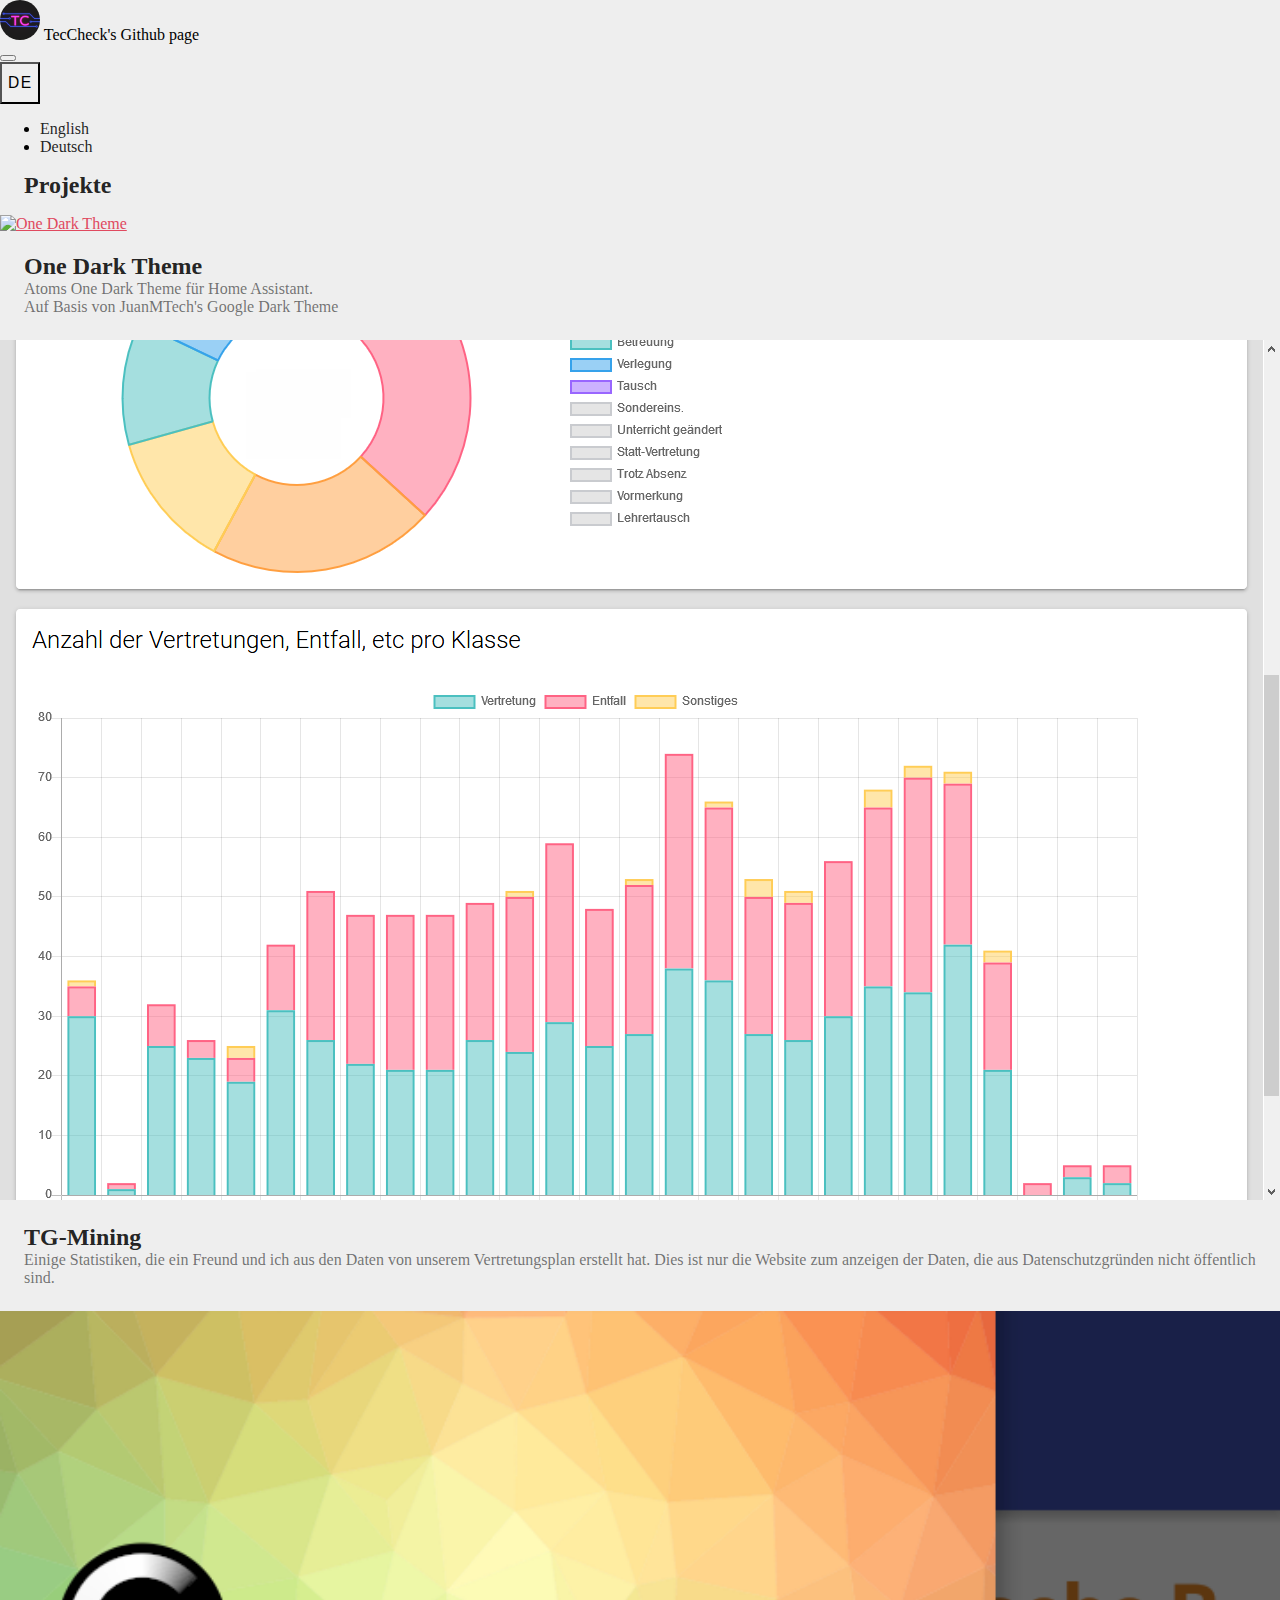
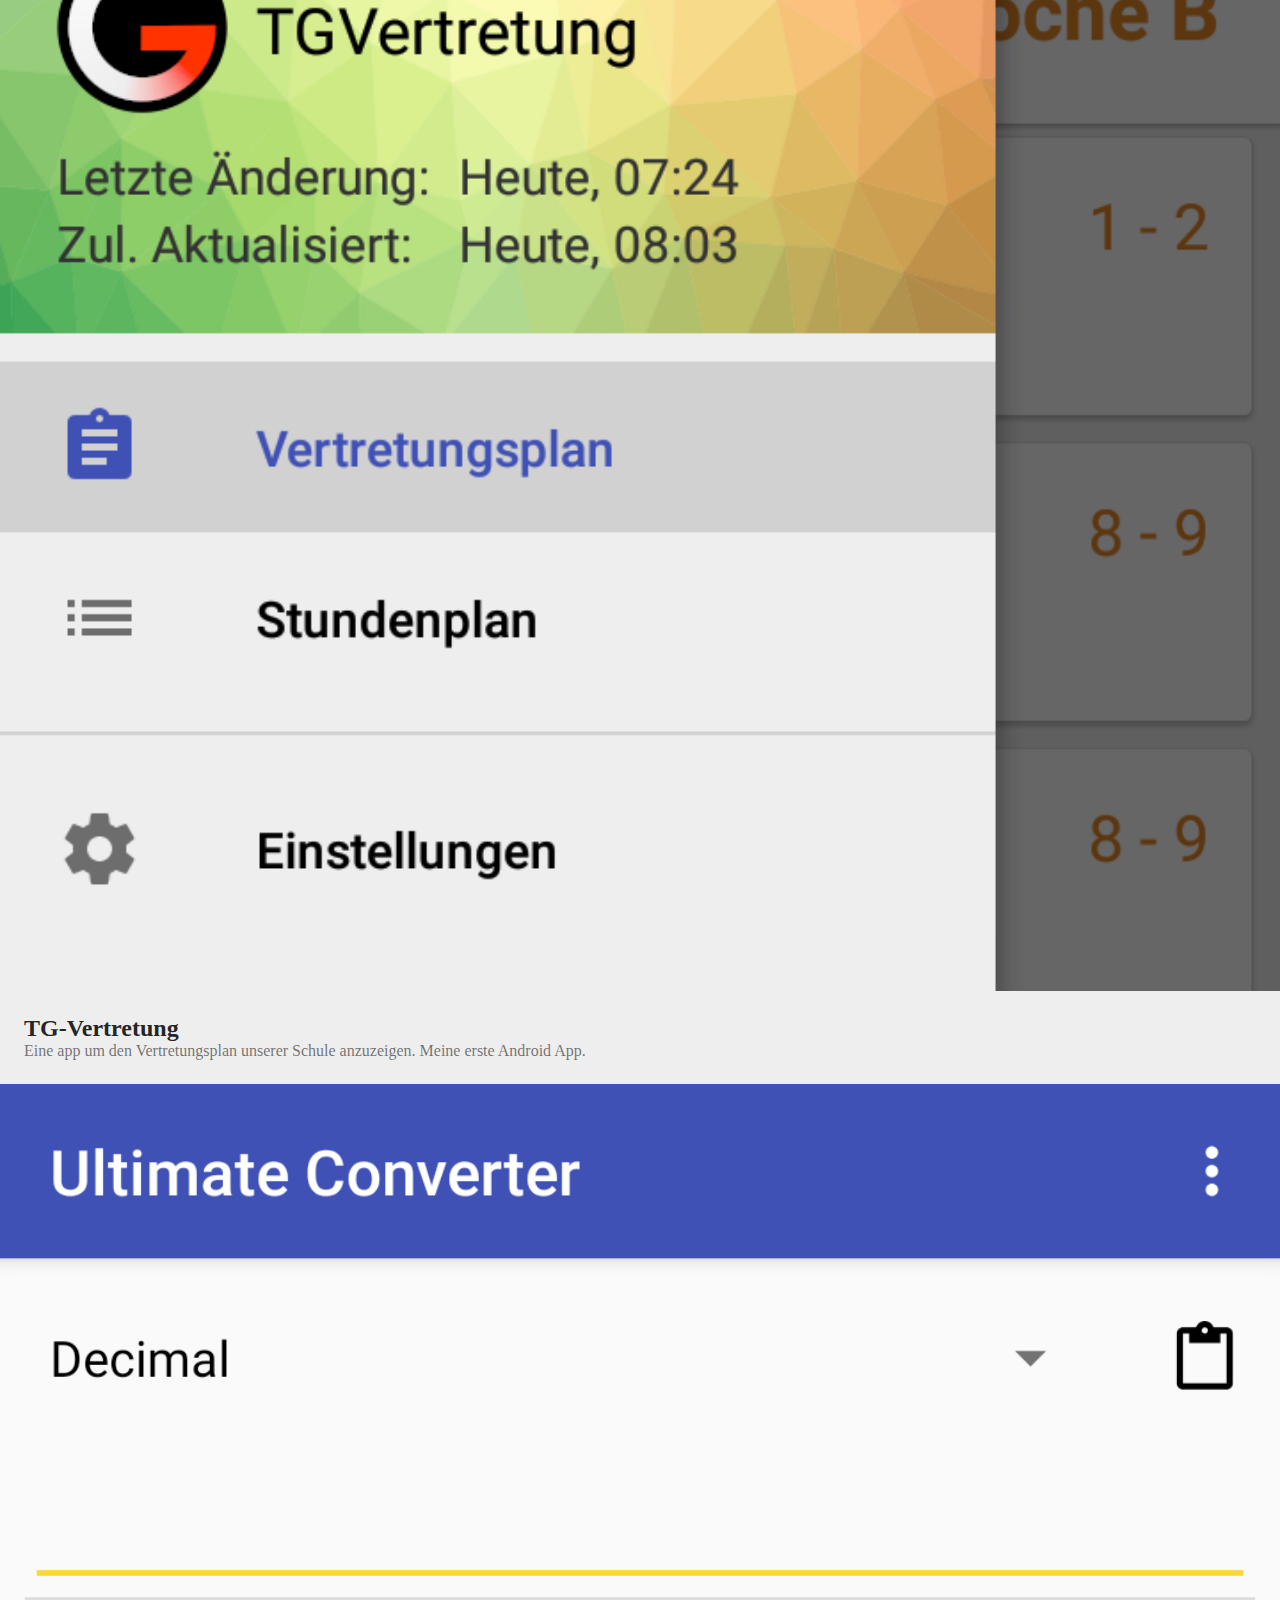
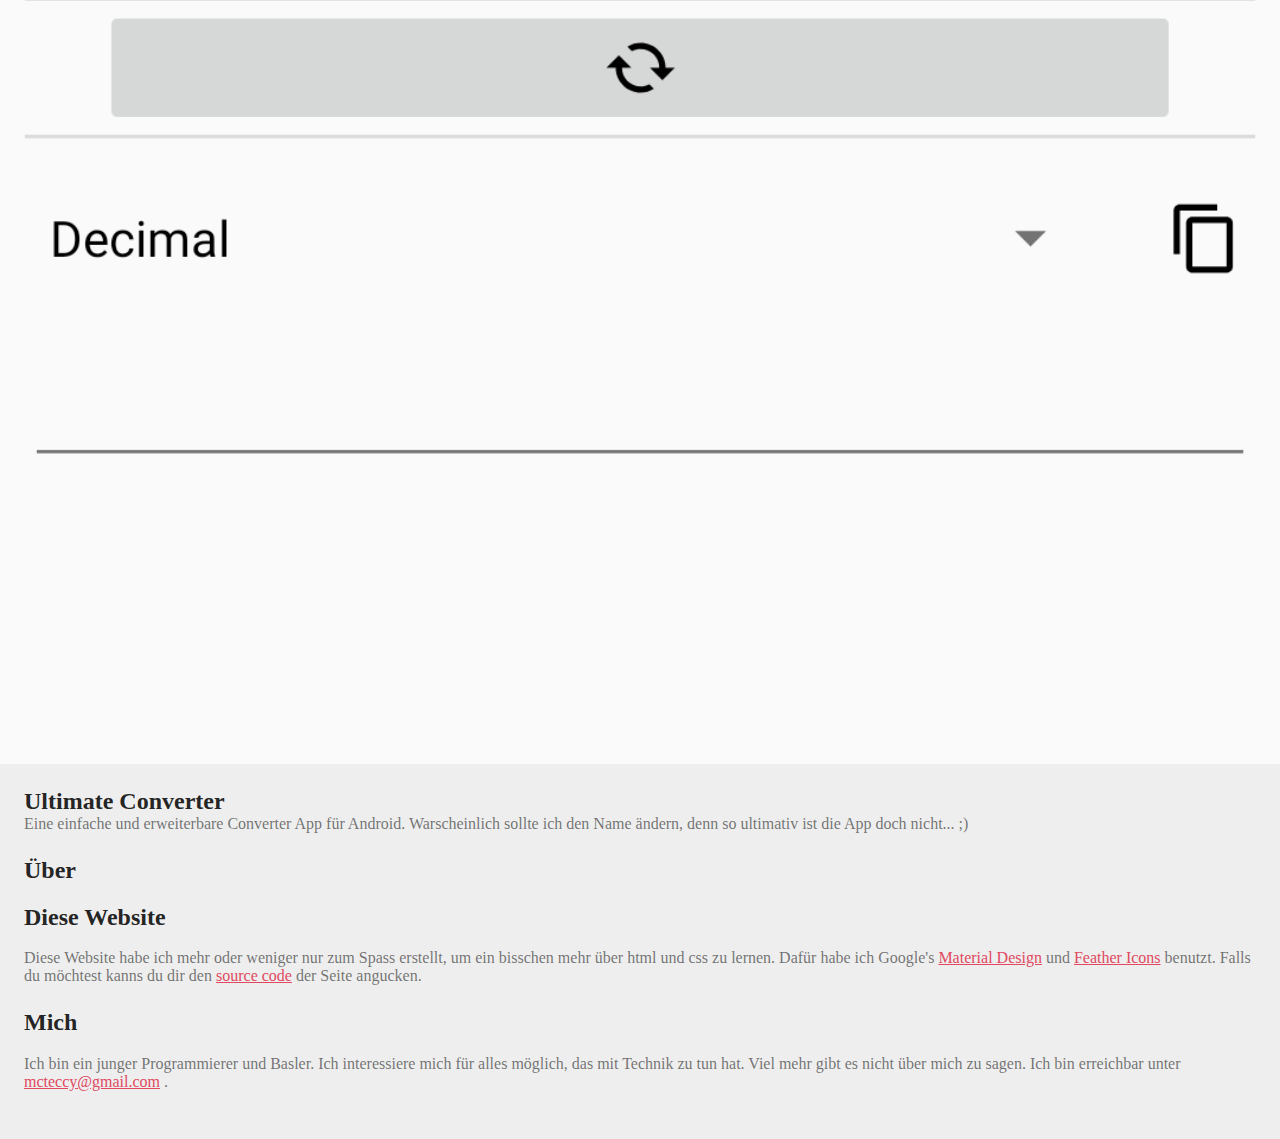
==== de/index.html @ 8847106c "added dark night switch and german translation" ====
<!DOCTYPE html>

<html>

<head>
    <meta name="viewport" content="width=device-width, minimum-scale=1.0, initial-scale=1.0, user-scalable=yes">
    <meta charset="UTF-8">

    <title>TecCheck's Github Seite</title>
    <link rel="icon" type="../image/png" sizes="32x32" href="/images/favicon.ico">

    <link href="https://fonts.googleapis.com/icon?family=Material+Icons" rel="stylesheet">

    <link rel="stylesheet" href="https://fonts.googleapis.com/css?family=Rubik:300,400,500">
    <link rel="stylesheet" href="https://fonts.googleapis.com/css?family=Roboto:300,400,500,600,700">
    <link rel="stylesheet" href="https://fonts.googleapis.com/css?family=Roboto+Mono">

    <link href="https://unpkg.com/material-components-web@4.0.0/dist/material-components-web.min.css" rel="stylesheet">
    <link href="../css/style.css" rel="stylesheet">

    <script src="https://unpkg.com/material-components-web@4.0.0/dist/material-components-web.min.js"></script>
    <script src="https://cdn.jsdelivr.net/npm/feather-icons/dist/feather.min.js"></script>
    <script src="../script/main.js"></script>
</head>

<body>
    <header class="mdc-top-app-bar" style="top: 0px; left: 0px;">
        <div class="mdc-top-app-bar__row" style="color: var(--mdc-theme-on-primary, black);">
            <section class="mdc-top-app-bar__section mdc-top-app-bar__section--align-start">
                <img class="mdc-top-app-bar__navigation-icon" alt="logo" src="../images/logo.png" width="40px"
                    height="40px" style="border-radius: 50%;">
                <span class="mdc-top-app-bar__title mdc-top-app-bar__title--desktop">TecCheck's Github page</span>
                <span class="mdc-top-app-bar__title mdc-top-app-bar__title--mobile">TecCheck</span>
            </section>

            <section class="mdc-top-app-bar__section mdc-top-app-bar__section--align-end" role="toolbar">
                <a href="https://github.com/TecCheck/" class="mdc-icon-button" aria-pressed="false" aria-label="Github">
                    <i class="feather-icon mdc-icon-button__icon" data-feather="github"></i>
                </a>

                <button id="dark-night-switch" class="mdc-icon-button" aria-pressed="false"
                    aria-label="Add to favorites">
                    <i class="feather-icon mdc-icon-button__icon" data-feather="sun"></i>
                    <i class="feather-icon mdc-icon-button__icon mdc-icon-button__icon--on" data-feather="moon"></i>
                </button>

                <div class="mdc-menu-surface--anchor">
                    <button id="language-menu-button" class="mdc-icon-button mdc-text-icon-button"
                        style="color: var(--mdc-theme-on-primary);">
                        de
                    </button>

                    <div id="language-menu" class="mdc-menu mdc-menu-surface">
                        <ul class="mdc-list" role="menu" aria-hidden="true" aria-orientation="vertical" tabindex="-1">
                            <li id="language-menu-english" class="mdc-list-item" role="menuitem">
                                <span class="mdc-list-item__text on-primary">English</span>
                            </li>
                            <li id="language-menu-german" class="mdc-list-item" role="menuitem">
                                <span class="mdc-list-item__text on-primary">Deutsch</span>
                            </li>
                        </ul>
                    </div>
                </div>

            </section>
        </div>
    </header>

    <div class="mdc-top-app-bar--fixed-adjust content-main">
        <div class="mdc-layout-grid">
            <h2 class="title-text mdc-typography mdc-typography--headline4">
                Projekte
            </h2>

            <div class="mdc-layout-grid__inner">

                <div
                    class="mdc-layout-grid__cell--span-3-desktop mdc-layout-grid__cell--span-4-phone mdc-layout-grid__cell--span-4-tablet mdc-card">
                    <a href="https://github.com/TecCheck/one_dark_theme" class="mdc-card__primary-action">
                        <img class="card-image" src="../images/One-Dark-Theme.png" alt="One Dark Theme"
                            style="width: 100%;" />
                    </a>

                    <div class="card-description">

                        <h2 class="card-title mdc-typography mdc-typography--headline6">
                            One Dark Theme
                        </h2>

                        <div class="card-secondary mdc-typography mdc-typography--body2">
                            Atoms One Dark Theme für Home Assistant.
                            <br>
                            Auf Basis von JuanMTech's Google Dark Theme
                        </div>
                    </div>
                </div>

                <div
                    class="mdc-layout-grid__cell--span-3-desktop mdc-layout-grid__cell--span-4-phone mdc-layout-grid__cell--span-4-tablet mdc-card">
                    <a href="https://teccheck.github.io/TG-Mining/" class="mdc-card__primary-action">
                        <img class="card-image" src="../images/TG-Mining.png" alt="TG-Mining" style="width: 100%;" />
                    </a>

                    <div class="card-description">

                        <h2 class="card-title mdc-typography mdc-typography--headline6">
                            TG-Mining
                        </h2>

                        <div class="card-secondary mdc-typography mdc-typography--body2">
                            Einige Statistiken, die ein Freund und ich aus den Daten von unserem
                            Vertretungsplan erstellt hat. Dies ist nur die Website zum anzeigen der Daten,
                            die aus Datenschutzgründen nicht öffentlich sind.
                        </div>
                    </div>
                </div>

                <div
                    class="mdc-layout-grid__cell--span-3-desktop mdc-layout-grid__cell--span-4-phone mdc-layout-grid__cell--span-4-tablet mdc-card">
                    <a href="https://github.com/TecCheck/TG-Vertretung" class="mdc-card__primary-action">
                        <img class="card-image" src="../images/TG-Vertretung.png" alt="TG-Vertretung"
                            style="width: 100%;" />
                    </a>
                    <div class="card-description">
                        <h2 class="card-title mdc-typography mdc-typography--headline6">
                            TG-Vertretung
                        </h2>

                        <div class="card-secondary mdc-typography mdc-typography--body2">
                            Eine app um den Vertretungsplan unserer Schule anzuzeigen. Meine erste Android App.
                        </div>
                    </div>
                </div>

                <div
                    class="mdc-layout-grid__cell--span-3-desktop mdc-layout-grid__cell--span-4-phone mdc-layout-grid__cell--span-4-tablet mdc-card">
                    <a href="https://github.com/TecCheck/UltimateConverter" class="mdc-card__primary-action">
                        <img class="card-image" src="../images/UltimateConverter.png" alt="UltimateConverter"
                            style="width: 100%;" />
                    </a>
                    <div class="card-description">
                        <h2 class="card-title mdc-typography mdc-typography--headline6">
                            Ultimate Converter
                        </h2>

                        <div class="card-secondary mdc-typography mdc-typography--body2">
                            Eine einfache und erweiterbare Converter App für Android.
                            Warscheinlich sollte ich den Name ändern, denn so ultimativ ist die App doch nicht... ;)
                        </div>
                    </div>
                </div>

            </div>
        </div>

        <div class="mdc-layout-grid">
            <h2 class="title-text mdc-typography mdc-typography--headline4">
                Über
            </h2>

            <div class="mdc-layout-grid__inner">

                <div
                    class="mdc-layout-grid__cell--span-6-desktop mdc-layout-grid__cell--span-4-phone mdc-layout-grid__cell--span-8-tablet mdc-card">
                    <a href="https://github.com/TecCheck/one_dark_theme" class="mdc-card__primary-action">
                    </a>

                    <div class="card-description">
                        <h2 class="card-title mdc-typography mdc-typography--headline6">
                            Diese Website
                        </h2>
                        <h3 class="card-subtitle mdc-typography mdc-typography--subtitle2">
                        </h3>
                        <div class="card-secondary mdc-typography mdc-typography--body2">
                            Diese Website habe ich mehr oder weniger nur zum Spass erstellt, um ein bisschen mehr über
                            html
                            und css zu lernen. Dafür habe ich Google's
                            <a href="https://material.io">Material Design</a>
                            und
                            <a href="https://feathericons.com/">Feather Icons</a>
                            benutzt. Falls du möchtest kanns du dir den
                            <a href="https://github.com/TecCheck/teccheck.github.io">source code</a>
                            der Seite angucken.
                        </div>
                    </div>
                </div>

                <div
                    class="mdc-layout-grid__cell--span-6-desktop mdc-layout-grid__cell--span-4-phone mdc-layout-grid__cell--span-8-tablet mdc-card">
                    <a href="https://github.com/TecCheck/one_dark_theme" class="mdc-card__primary-action">
                    </a>

                    <div class="card-description">
                        <h2 class="card-title mdc-typography mdc-typography--headline6">
                            Mich
                        </h2>
                        <h3 class="card-subtitle mdc-typography mdc-typography--subtitle2">
                        </h3>
                        <div class="card-secondary mdc-typography mdc-typography--body2">
                            Ich bin ein junger Programmierer und Basler. Ich interessiere mich für alles möglich,
                            das mit Technik zu tun hat. Viel mehr gibt es nicht über mich zu sagen.
                            Ich bin erreichbar unter
                            <a href="mailto:mcteccy@gmail.com">mcteccy@gmail.com</a>
                            .
                        </div>
                    </div>
                </div>

            </div>
        </div>
    </div>

    <script>
        feather.replace()
    </script>
</body>

</html>
---- css/style.css ----
:root {
  background: var(--mdc-theme-background);
  height: 100%;

  --mdc-theme-primary: #44b4a2;
  --mdc-theme-secondary: #e0495f;

  --mdc-theme-background: #eee;
  --mdc-theme-surface: #fff;
  --mdc-theme-error: #b00020;
  --mdc-theme-on-primary: #000;
  --mdc-theme-on-secondary: #fff;
  --mdc-theme-on-surface: #000;
  --mdc-theme-on-error: #fff;
  --mdc-theme-text-primary-on-background: rgba(0, 0, 0, 0.87);
  --mdc-theme-text-secondary-on-background: rgba(0, 0, 0, 0.54);
  --mdc-theme-text-hint-on-background: rgba(255, 255, 255, 0.38);
  --mdc-theme-text-disabled-on-background: rgba(255, 255, 255, 0.38);
  --mdc-theme-text-icon-on-background: rgba(255, 255, 255, 0.38);
  --mdc-theme-text-primary-on-light: rgba(0, 0, 0, 0.87);
  --mdc-theme-text-secondary-on-light: rgba(0, 0, 0, 0.54);
  --mdc-theme-text-hint-on-light: rgba(255, 255, 255, 0.38);
  --mdc-theme-text-disabled-on-light: rgba(255, 255, 255, 0.38);
  --mdc-theme-text-icon-on-light: rgba(255, 255, 255, 0.38);
  --mdc-theme-text-primary-on-dark: white;
  --mdc-theme-text-secondary-on-dark: rgba(255, 255, 255, 0.7);
  --mdc-theme-text-hint-on-dark: rgba(255, 255, 255, 0.5);
  --mdc-theme-text-disabled-on-dark: rgba(255, 255, 255, 0.5);
  --mdc-theme-text-icon-on-dark: rgba(255, 255, 255, 0.5);

  --mdc-card-border-color: #e0e0e0;
  --currentColor: var(--mdc-theme-surface);
}

body {
  margin: 0px;
  padding-bottom: 24px;
}

a {
  color: var(--mdc-theme-secondary);
}

.mdc-layout-grid {
  padding-bottom: 0px;
}

.mdc-card {
  border-radius: 12px;
  border-color: var(--mdc-card-border-color);
}

@media only screen and (max-width: 600px) {
  .mdc-top-app-bar__title--desktop {
    display: none;
  }
}

@media only screen and (min-width: 601px) {
  .mdc-top-app-bar__title--mobile {
    display: none;
  }
}

.mdc-text-icon-button {
  font-size: 0.975rem;
  font-weight: 500;
  line-height: 2.25rem;
  letter-spacing: 0.0892857143em;
  text-transform: uppercase;
  display: inline-flex;
  align-items: center;
  justify-content: center;

  user-select: none;

  -webkit-user-select: none;
  -moz-user-select: none;
  -ms-user-select: none;

  -webkit-appearance: none;
  -moz-osx-font-smoothing: grayscale;
  -webkit-font-smoothing: antialiased;
}

.on-primary {
  color: var(--mdc-theme-text-primary-on-background);
}

.title-text {
  color: var(--mdc-theme-text-primary-on-background, rgba(0, 0, 0, 0.54));
  margin-left: 24px;
  margin-top: 0px;
  margin-bottom: 16px;
}

.card-image {
  border-top-left-radius: inherit;
  border-top-right-radius: inherit;
}

.card-title {
  color: var(--mdc-theme-text-primary-on-background, rgba(0, 0, 0, 0.54));
  margin-bottom: 0px;
}

.card-description {
  margin: 24px;
  margin-top: 0px;
}

.card-subtitle {
  color: var(--mdc-theme-text-secondary-on-background, rgba(0, 0, 0, 0.54));
  margin-top: 0px;
}

.card-secondary {
  color: var(--mdc-theme-text-secondary-on-background, rgba(0, 0, 0, 0.54));
}

.feather-icon {
  stroke: var(--mdc-theme-on-primary, rgba(0, 0, 0, 0.54));
}
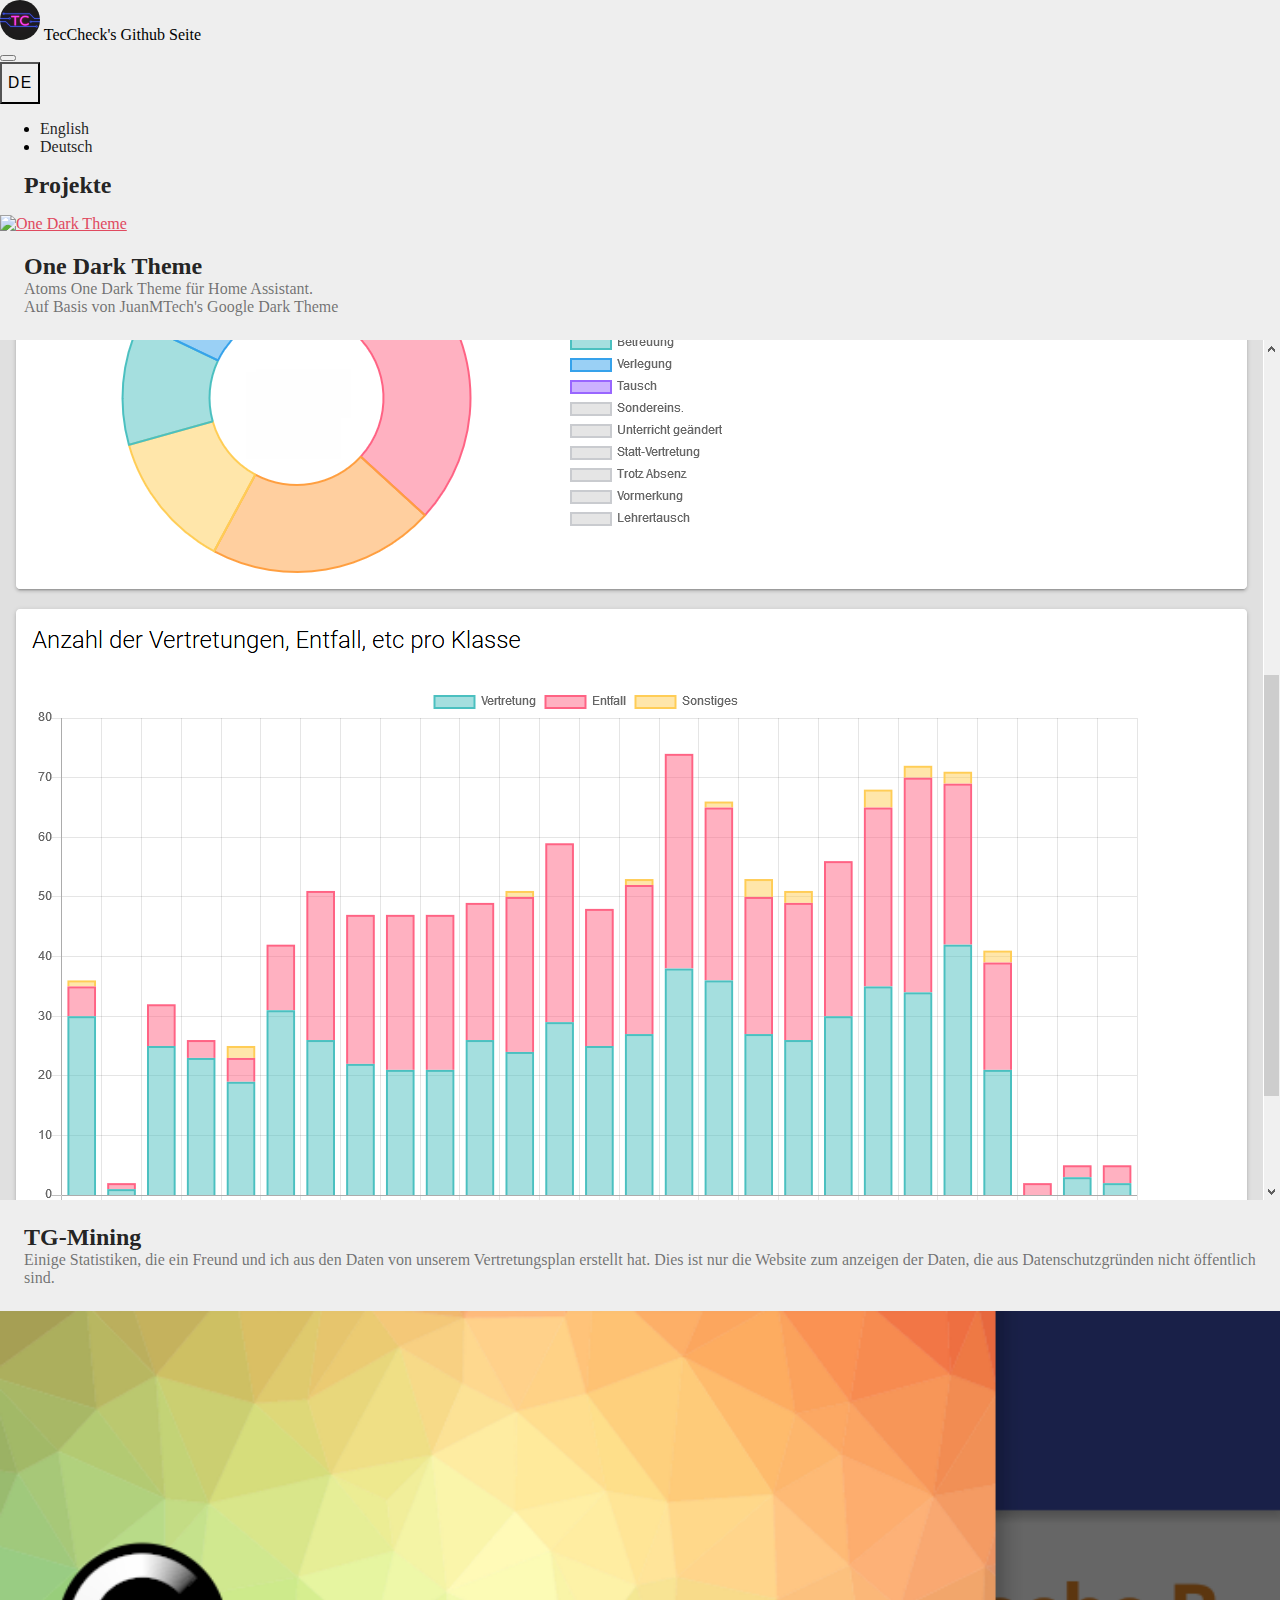
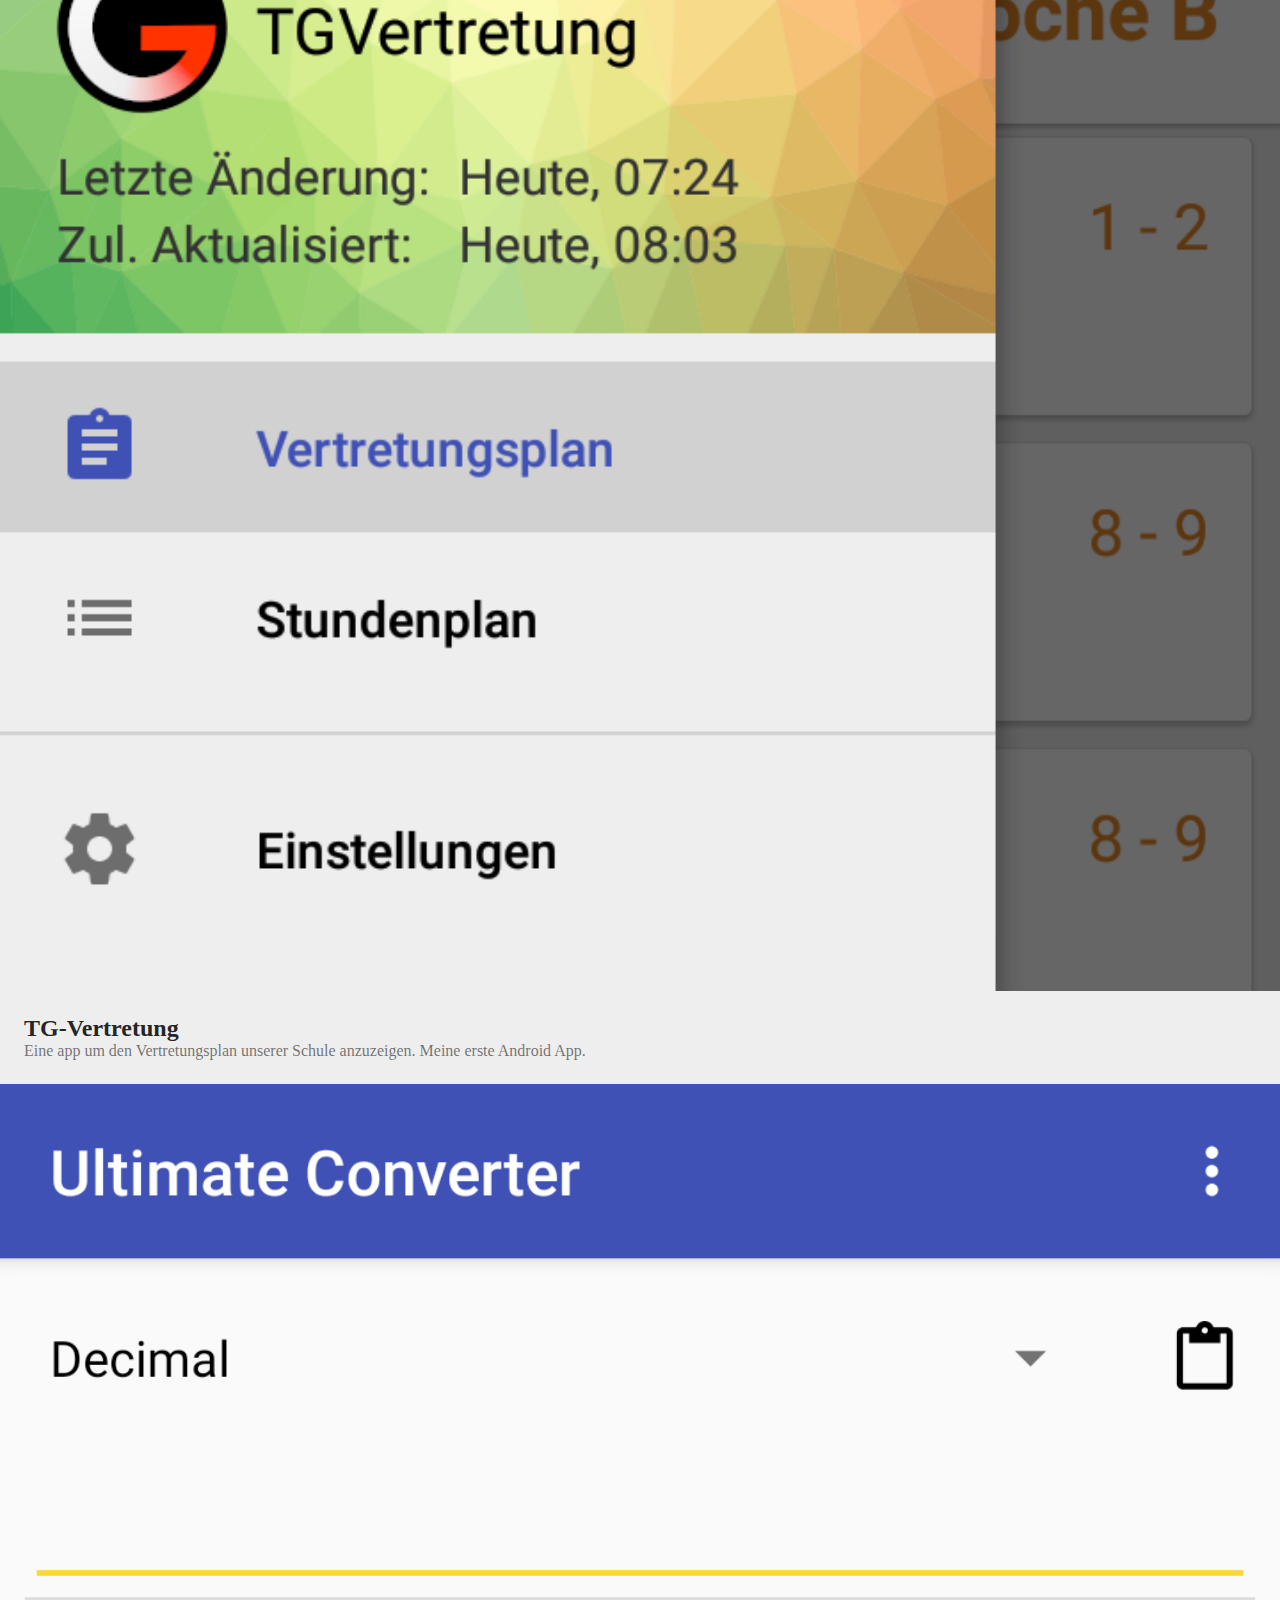
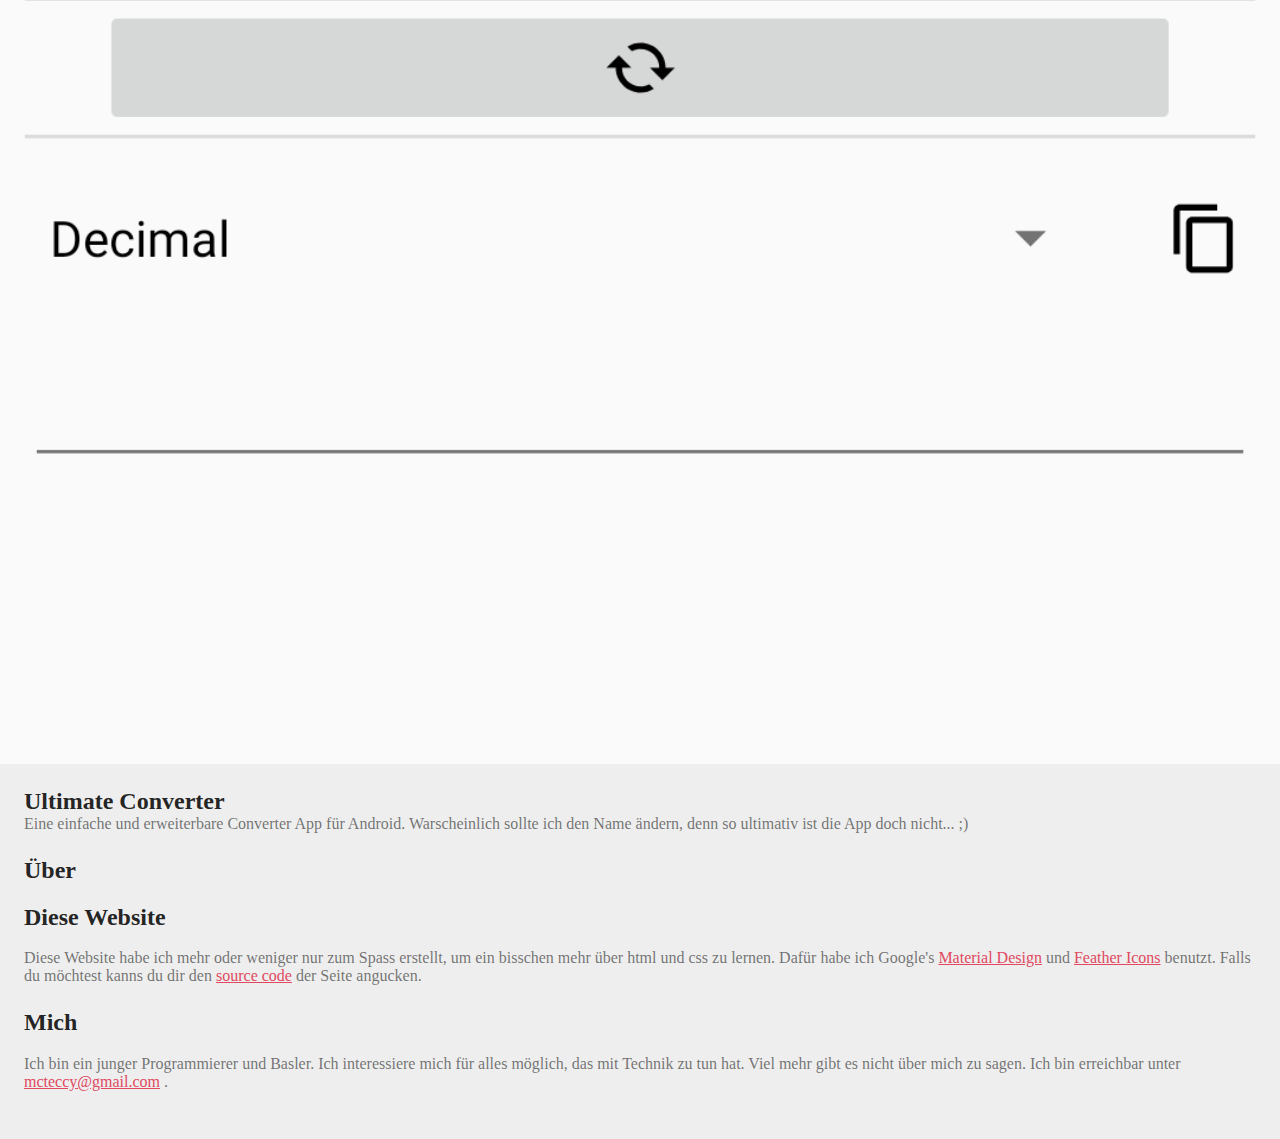
==== commit 0f638f65: "fixed german header" ====
--- a/de/index.html
+++ b/de/index.html
@@ -29,7 +29,7 @@
             <section class="mdc-top-app-bar__section mdc-top-app-bar__section--align-start">
                 <img class="mdc-top-app-bar__navigation-icon" alt="logo" src="../images/logo.png" width="40px"
                     height="40px" style="border-radius: 50%;">
-                <span class="mdc-top-app-bar__title mdc-top-app-bar__title--desktop">TecCheck's Github page</span>
+                <span class="mdc-top-app-bar__title mdc-top-app-bar__title--desktop">TecCheck's Github Seite</span>
                 <span class="mdc-top-app-bar__title mdc-top-app-bar__title--mobile">TecCheck</span>
             </section>
 
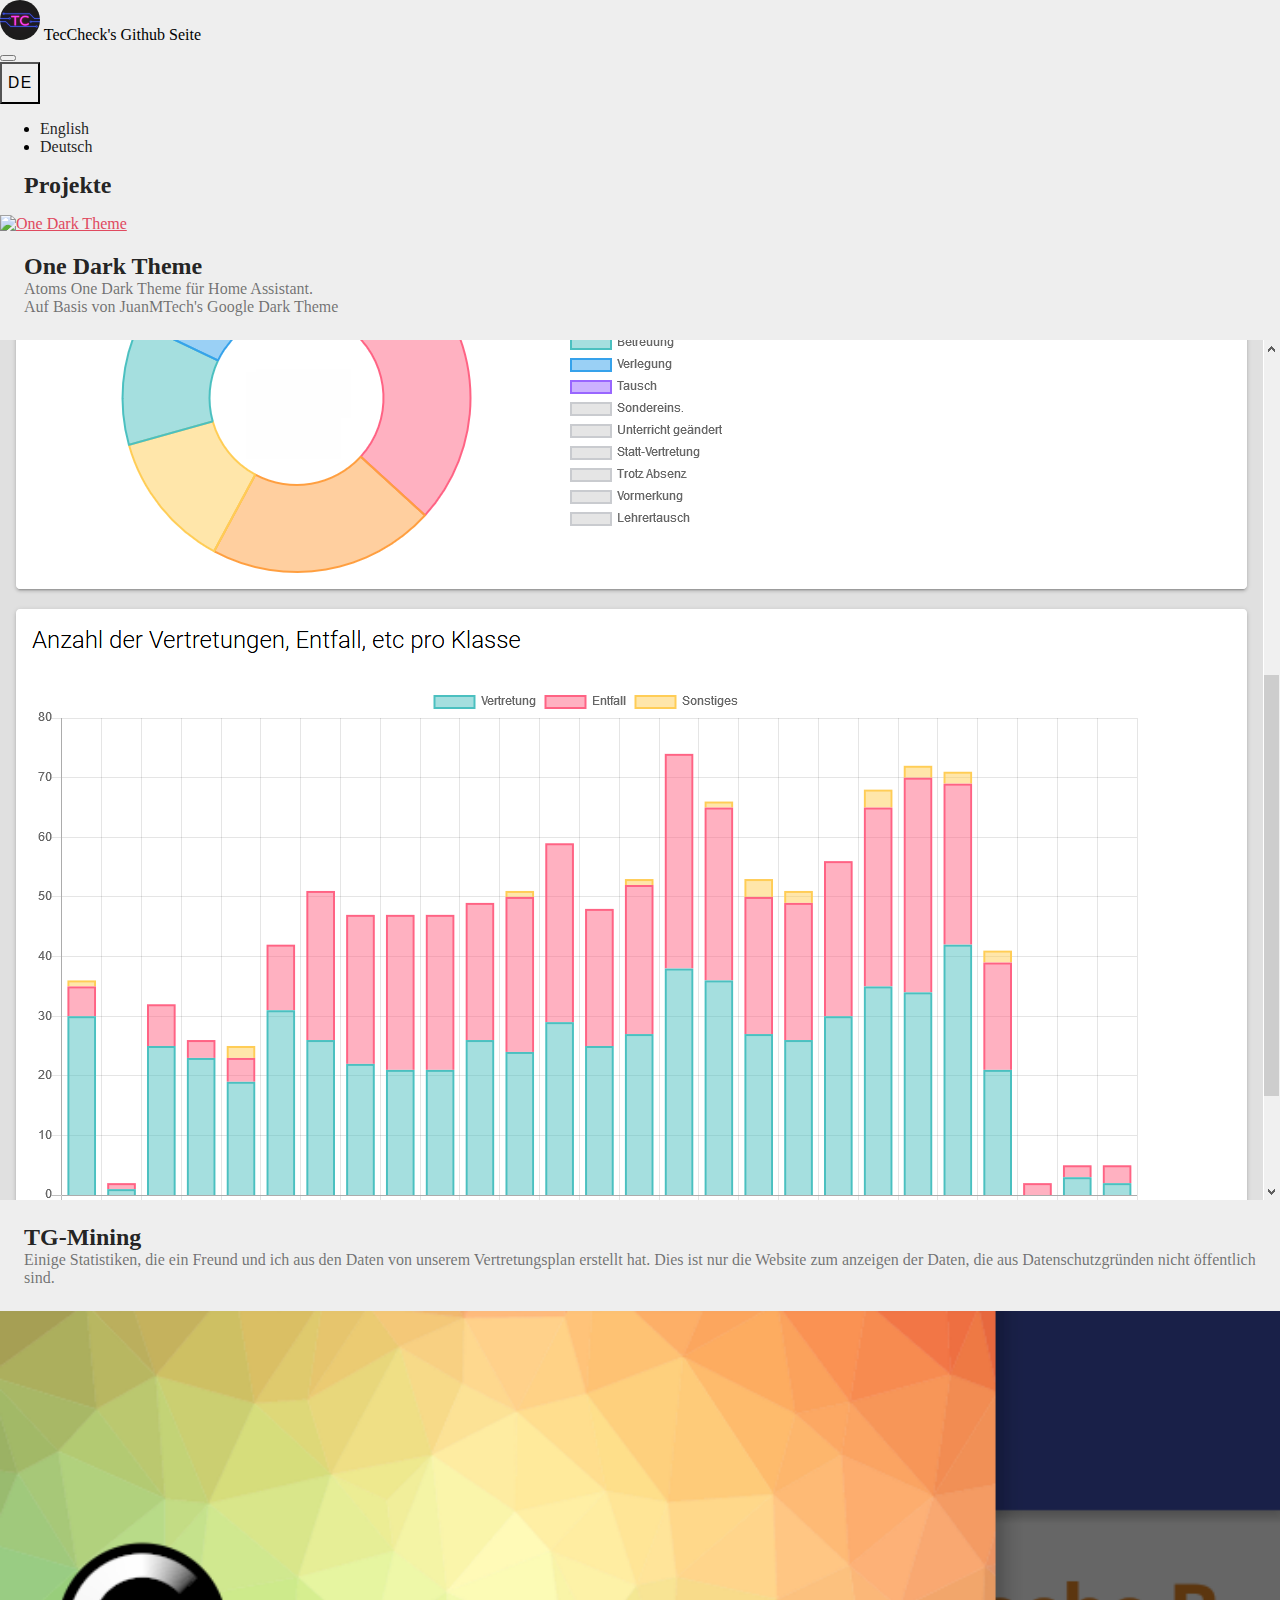
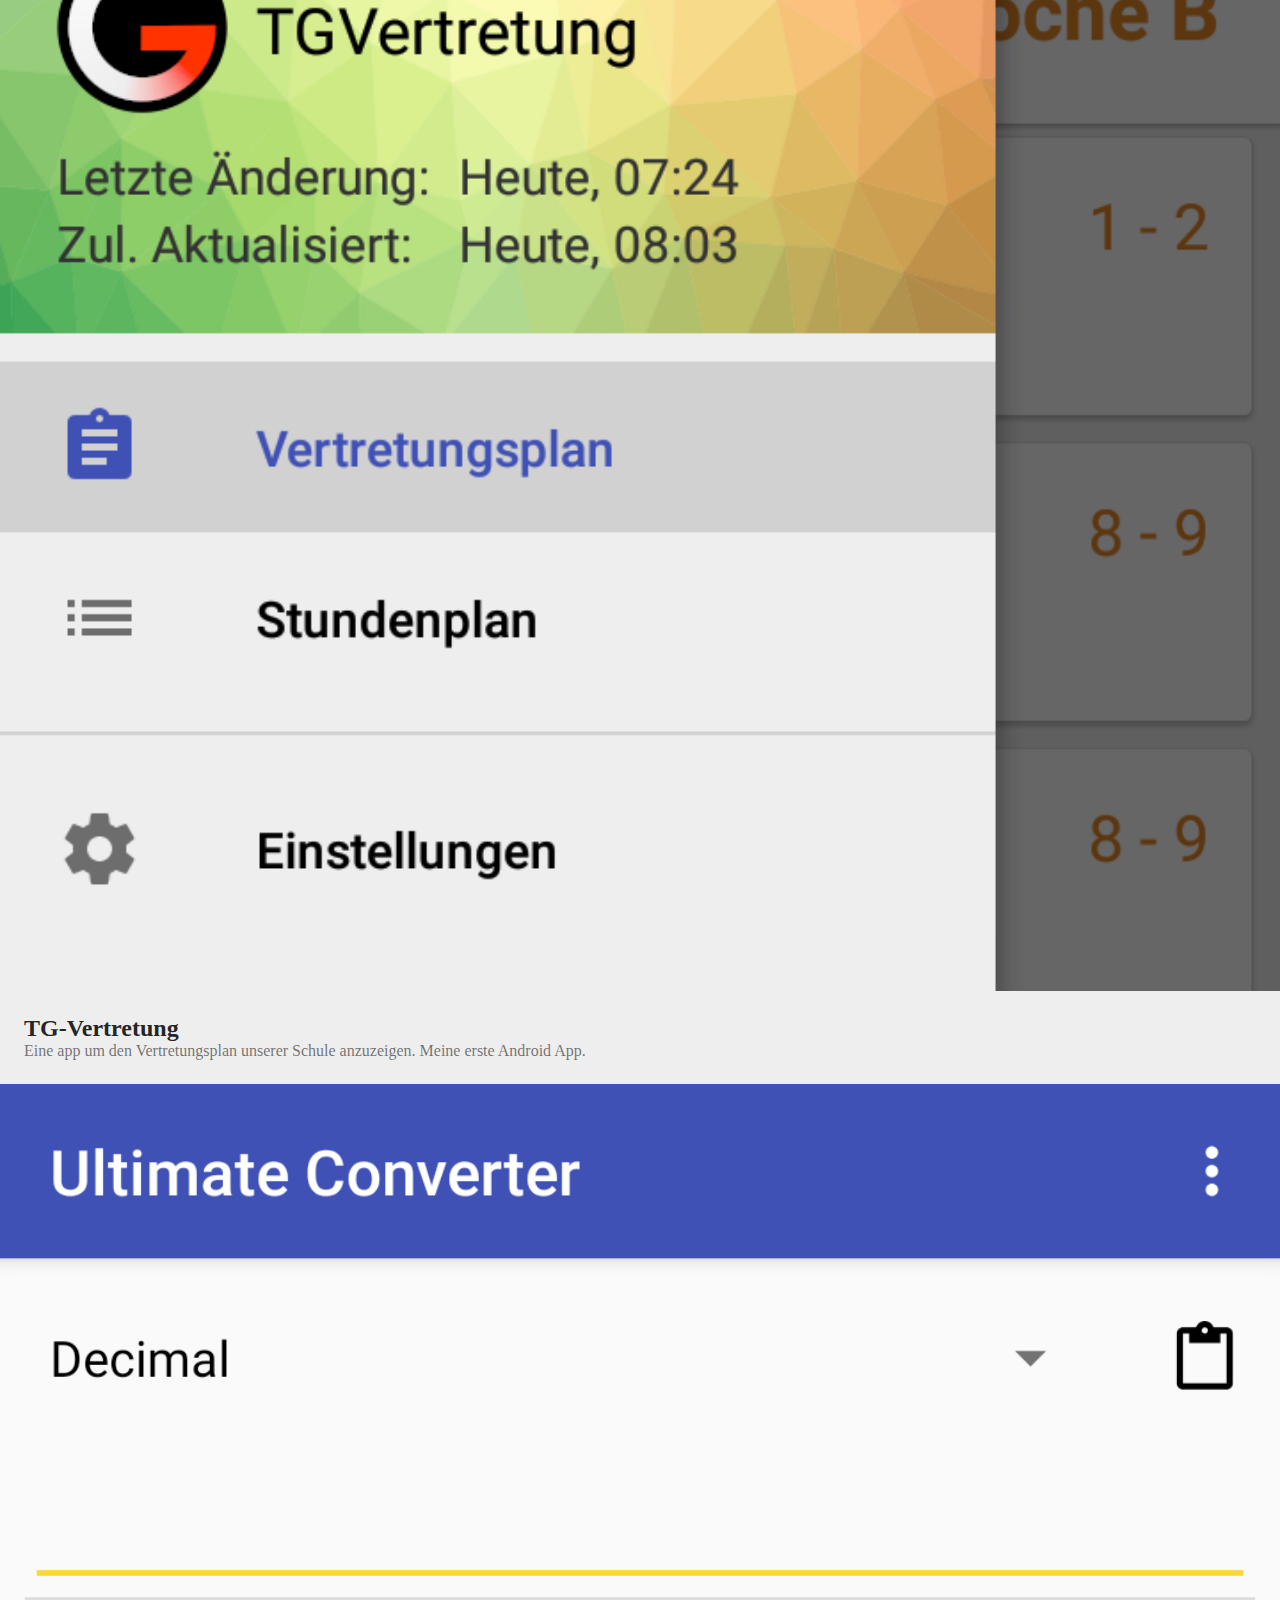
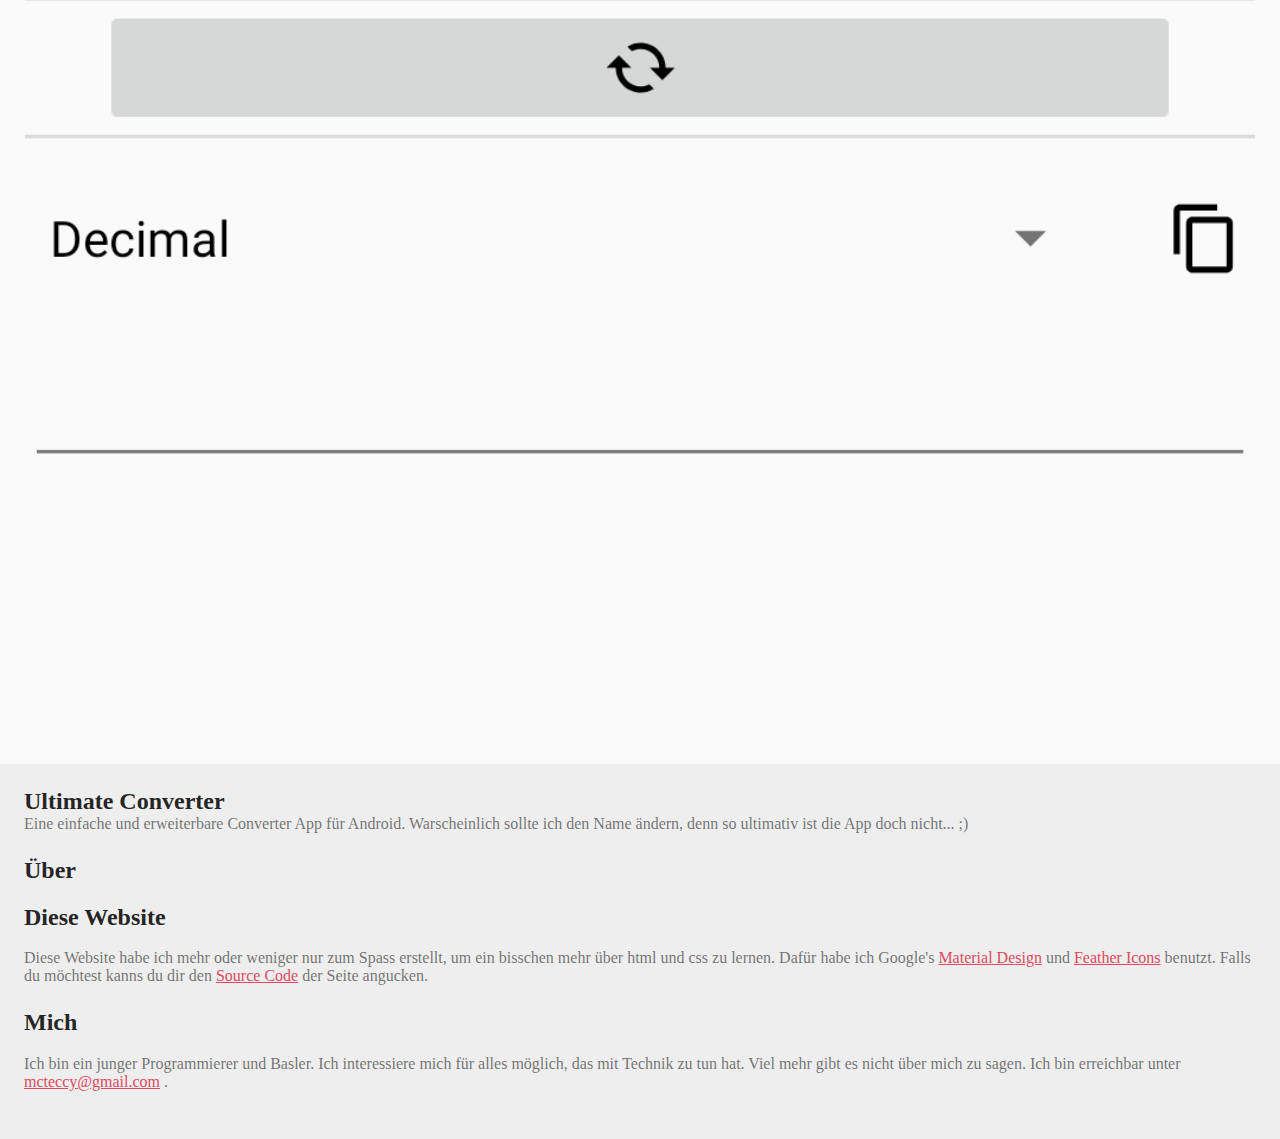
==== commit 02ef581d: "fixed german version" ====
--- a/de/index.html
+++ b/de/index.html
@@ -179,7 +179,7 @@
                             und
                             <a href="https://feathericons.com/">Feather Icons</a>
                             benutzt. Falls du möchtest kanns du dir den
-                            <a href="https://github.com/TecCheck/teccheck.github.io">source code</a>
+                            <a href="https://github.com/TecCheck/teccheck.github.io">Source Code</a>
                             der Seite angucken.
                         </div>
                     </div>
